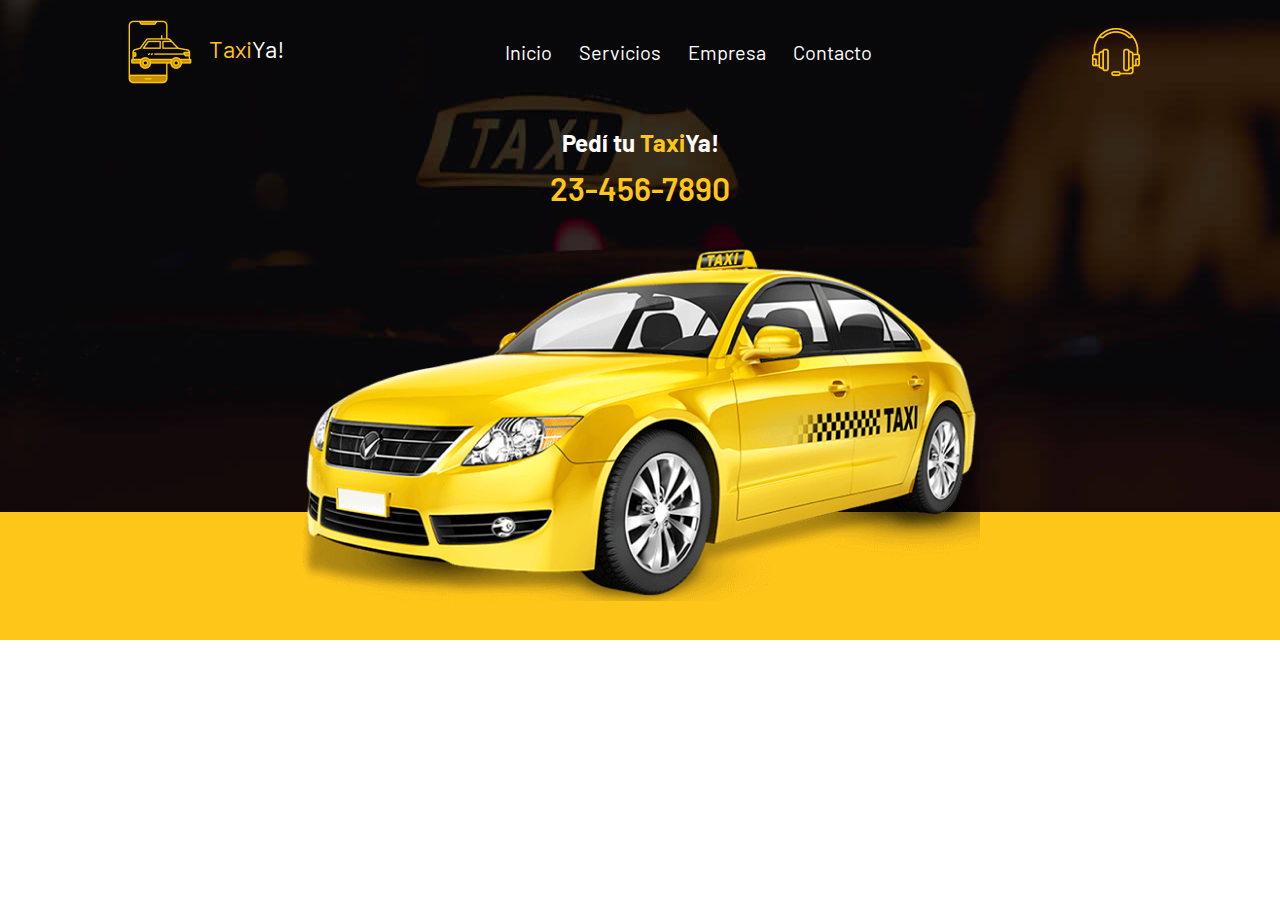
==== clase1/index.html @ 05035f59 "práctica maquetado TaxiYa!" ====
<!doctype html>
<html lang="en">
<head>
    <meta charset="UTF-8">
    <meta name="viewport"
          content="width=device-width, user-scalable=no, initial-scale=1.0, maximum-scale=1.0, minimum-scale=1.0">
    <meta http-equiv="X-UA-Compatible" content="ie=edge">
    <title>TaxiYa!</title>
    <link rel="stylesheet" href="css/style.css">
</head>
<body>
  <div id="container">
      <header>
        <!-- logo + empresa -->
          <a href="index.html">
              <img src="imgs/logo-taxiya.png" alt="Logo TaxiYa">
              <span>Taxi</span>Ya!
          </a>
          <!-- barra de navegacion -->
          <nav>
              <a href="index.html">Inicio</a>
              <a href="">Servicios</a>
              <a href="">Empresa</a>
              <a href="">Contacto</a>
          </nav>
          <!-- enlace llamada -->
          <a href="">
              <img src="imgs/headphones.png" alt="Icono llamada web">
          </a>
      </header>

      <div>
          <h1>Pedí tu <span>Taxi</span>Ya!</h1>
          <span id="telefono">23-456-7890</span>
          <img src="imgs/taxi-taxiya-1.png" alt="Taxi">
      </div>

  </div>

</body>
</html>
---- clase1/css/style.css ----
@import url('https://fonts.googleapis.com/css2?family=Barlow:wght@300;400;600&display=swap');

*{
    margin: 0px;
    padding: 0px;
    box-sizing: border-box;
}

body{
    color: #0C0809;
    font-family: 'Barlow', sans-serif;
}

a{
    text-decoration: none;
}

#container{
    height: 640px;
    background-color: #FFC61A;
    background-image: url(../imgs/hero-bg.jpg);
    background-repeat: repeat-x;
    background-position: center 0;
}
    #container header{
        width: 1024px;
        height: 104px;
        margin: auto;

        display: flex;
        justify-content: space-between;
        align-items: center;
    }

        #container header a{
            color: #fff;
            font-size: 24px;
        }
        #container header a span{
            color: #FFC61A;
        }

        #container header a img{
            vertical-align: middle;
            margin-right: 12px;
        }

        #container nav a{
            font-size: 20px;
            padding: 12px;
        }

    #container div{
        width: 700px;
        height: 474px;
        margin: 24px auto 0px auto;
        text-align: center;
    }
        #container div h1{
            font-size: 24px;
            color: #fff;
        }
        #container div span{
            color: #FFC61A;
        }
    #telefono{
        font-size: 32px;
        font-weight: 600;
        display: block;
        margin-top: 12px;
        margin-bottom: 40px;
    }
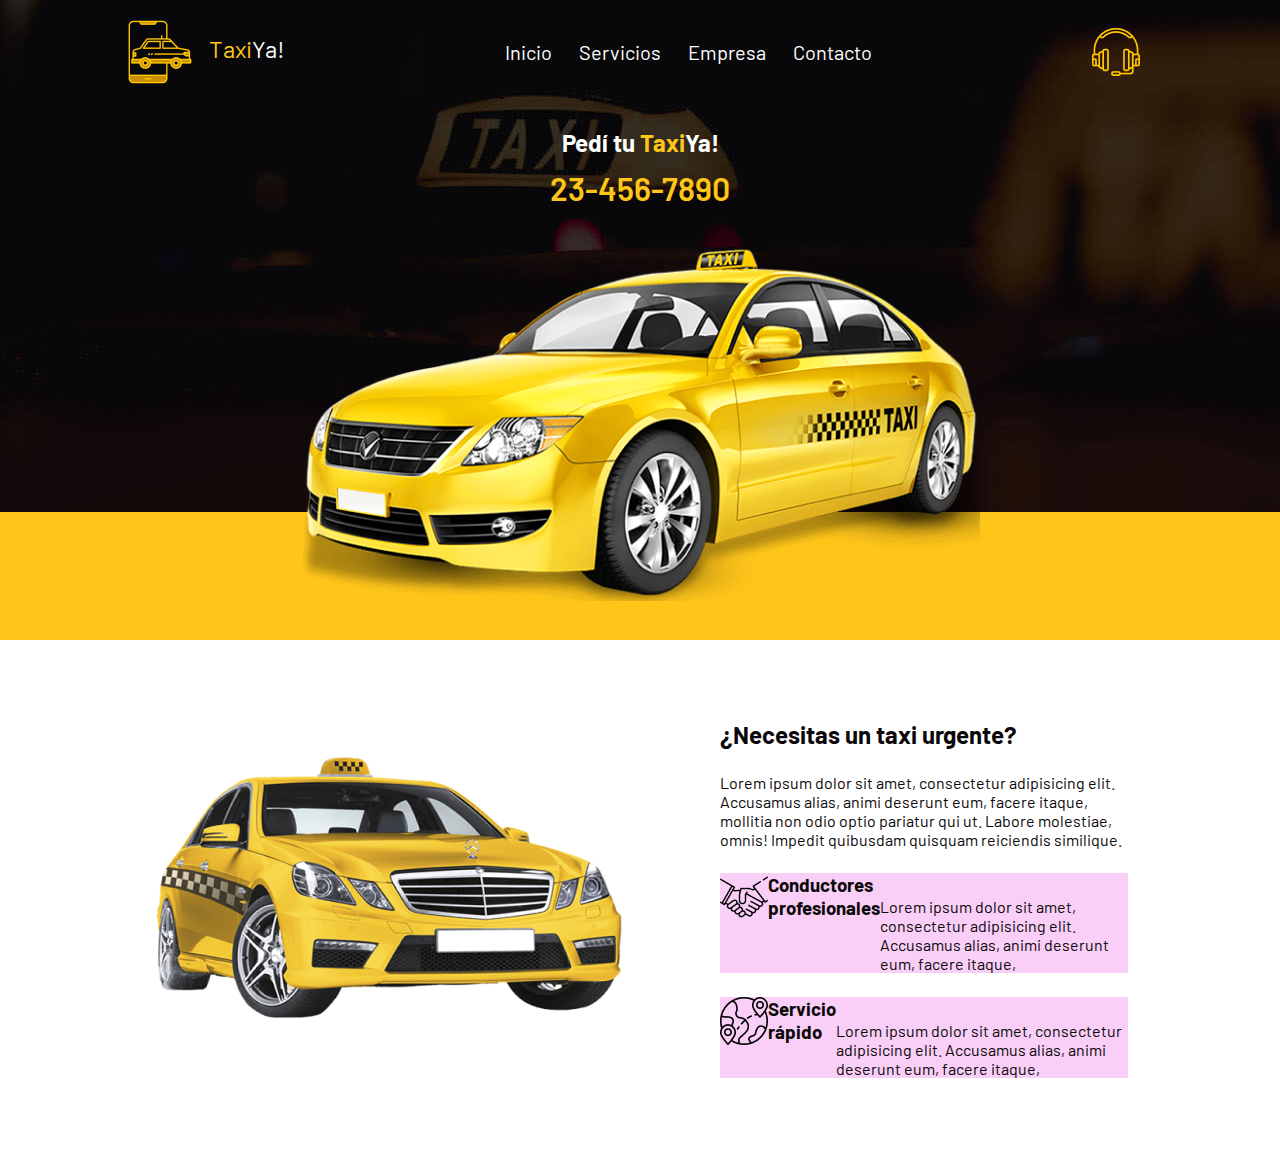
==== commit 98088062: "práctica TaxiYa + fig" ====
--- a/clase1/index.html
+++ b/clase1/index.html
@@ -34,8 +34,41 @@
           <span id="telefono">23-456-7890</span>
           <img src="imgs/taxi-taxiya-1.png" alt="Taxi">
       </div>
+  </div>
+  <main>
+      <section id="informacion">
+        <img src="imgs/taxi-info.png" alt="Taxi">
+        <article>
+            <h2>¿Necesitas un taxi urgente?</h2>
+            <p>
+                Lorem ipsum dolor sit amet, consectetur adipisicing elit. Accusamus alias, animi deserunt eum, facere itaque, mollitia non odio optio pariatur qui ut. Labore molestiae, omnis! Impedit quibusdam quisquam reiciendis similique.
+            </p>
 
-  </div>
+            <div>
+                    <figure>
+                        <img src="imgs/handshake.png">
+                    </figure>
+                    <h3>Conductores profesionales</h3>
+                    <p>
+                        Lorem ipsum dolor sit amet, consectetur adipisicing elit. Accusamus alias, animi deserunt eum, facere itaque, 
+                    </p>
+            </div>
+            <div>
+                <figure>
+                    <img src="imgs/world.png">
+                </figure>
+                    <h3>Servicio rápido</h3>
+                    <p>
+                        Lorem ipsum dolor sit amet, consectetur adipisicing elit. Accusamus alias, animi deserunt eum, facere itaque, 
+                    </p>
+            </div>
+
+        </article>
+      </section>
+
+
+  </main>
+
 
 </body>
 </html>--- a/clase1/css/style.css
+++ b/clase1/css/style.css
@@ -69,4 +69,30 @@
         display: block;
         margin-top: 12px;
         margin-bottom: 40px;
+    }
+
+/* seccion información */
+
+#informacion {
+    width: 1024px;
+    height: 388px;
+    margin: 64px auto;
+
+    display: flex;
+    column-gap: 52px;
+}   
+    #informacion article{
+        width: 460px;
+        padding: 16px 24px;
+
+    }
+    #informacion article p{
+        margin-top: 24px;
+    }
+
+    #informacion article div{
+       margin-top: 24px;
+        display: flex;
+
+        background-color: #f9cff8;
     }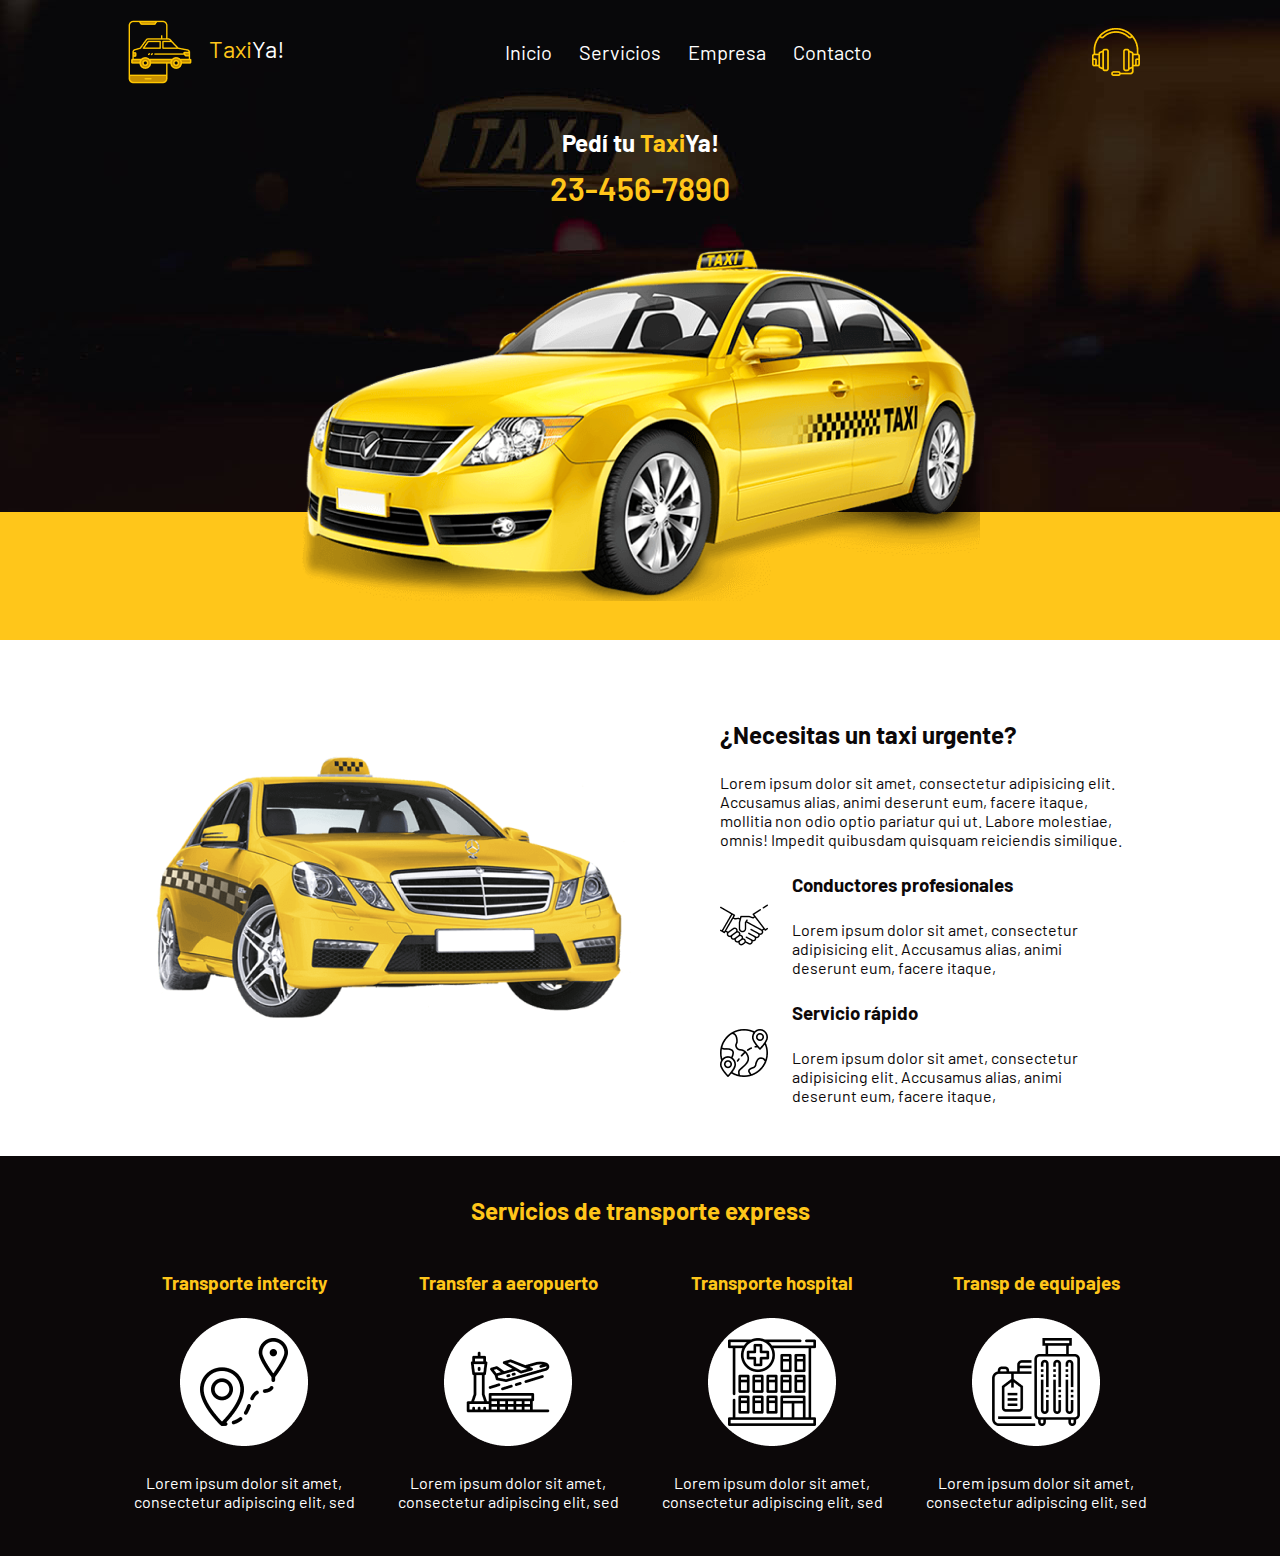
==== commit cae15d3c: "sitio TaxiYa!" ====
--- a/clase1/index.html
+++ b/clase1/index.html
@@ -6,6 +6,7 @@
           content="width=device-width, user-scalable=no, initial-scale=1.0, maximum-scale=1.0, minimum-scale=1.0">
     <meta http-equiv="X-UA-Compatible" content="ie=edge">
     <title>TaxiYa!</title>
+    <link rel="shortcut icon" href="imgs/logo-taxiya.png" type="image/x-icon">
     <link rel="stylesheet" href="css/style.css">
 </head>
 <body>
@@ -45,30 +46,61 @@
             </p>
 
             <div>
-                    <figure>
-                        <img src="imgs/handshake.png">
-                    </figure>
-                    <h3>Conductores profesionales</h3>
-                    <p>
-                        Lorem ipsum dolor sit amet, consectetur adipisicing elit. Accusamus alias, animi deserunt eum, facere itaque, 
-                    </p>
+                <h3>Conductores profesionales</h3>
+                <p>
+                    Lorem ipsum dolor sit amet, consectetur adipisicing elit. Accusamus alias, animi deserunt eum, facere itaque, 
+                </p>
             </div>
-            <div>
-                <figure>
-                    <img src="imgs/world.png">
-                </figure>
-                    <h3>Servicio rápido</h3>
-                    <p>
-                        Lorem ipsum dolor sit amet, consectetur adipisicing elit. Accusamus alias, animi deserunt eum, facere itaque, 
-                    </p>
+            <div id="rapido">
+                <h3>Servicio rápido</h3>
+                <p>
+                    Lorem ipsum dolor sit amet, consectetur adipisicing elit. Accusamus alias, animi deserunt eum, facere itaque, 
+                </p>
             </div>
 
         </article>
       </section>
 
 
+      <section id="express">
+
+            <h2>Servicios de transporte express</h2>
+            <article>
+                <h3>Transporte intercity</h3>
+                <img src="imgs/intercity.png">
+                <p>
+                    Lorem ipsum dolor sit amet, consectetur adipiscing elit, sed 
+                </p>
+            </article>
+
+            <article>
+                <h3>Transfer a aeropuerto</h3>
+                <img src="imgs/airport.png">
+                <p>
+                    Lorem ipsum dolor sit amet, consectetur adipiscing elit, sed 
+                </p>
+            </article>
+            
+            <article>
+                <h3>Transporte hospital</h3>
+                <img src="imgs/hospital.png">
+                <p>
+                    Lorem ipsum dolor sit amet, consectetur adipiscing elit, sed 
+                </p>
+            </article>
+
+            <article>
+                <h3>Transp de equipajes</h3>
+                <img src="imgs/equipajes.png">
+                <p>
+                    Lorem ipsum dolor sit amet, consectetur adipiscing elit, sed 
+                </p>
+            </article>
+
+      </section>
+
   </main>
 
 
 </body>
-</html>+</html>
--- a/clase1/css/style.css
+++ b/clase1/css/style.css
@@ -91,8 +91,42 @@
     }
 
     #informacion article div{
-       margin-top: 24px;
-        display: flex;
+       margin-top: 24px;   
+       padding-left: 72px;
+       background-image: url(../imgs/handshake.png);
+       background-repeat: no-repeat;
+       background-position: 0 center;
+    }
+    #rapido{
+        background-image: url(../imgs/world.png) !important;
+    }
 
-        background-color: #f9cff8;
+
+#express{
+    height: 400px;
+    background-color: #0C0809;
+    color: #fff;
+
+    display: flex;
+    flex-wrap: wrap;
+    justify-content: center;
+}
+    #express article{
+        width: 232px;
+        text-align: center;
+        margin: 16px;
+    }
+
+    #express h2{
+        width: 100%;
+        text-align: center;
+        padding-top: 40px;
+    }
+    #express h2, 
+    #express article h3
+    {
+        color: #FFC61A;
+    }
+    #express article img{
+        margin: 24px;
     }